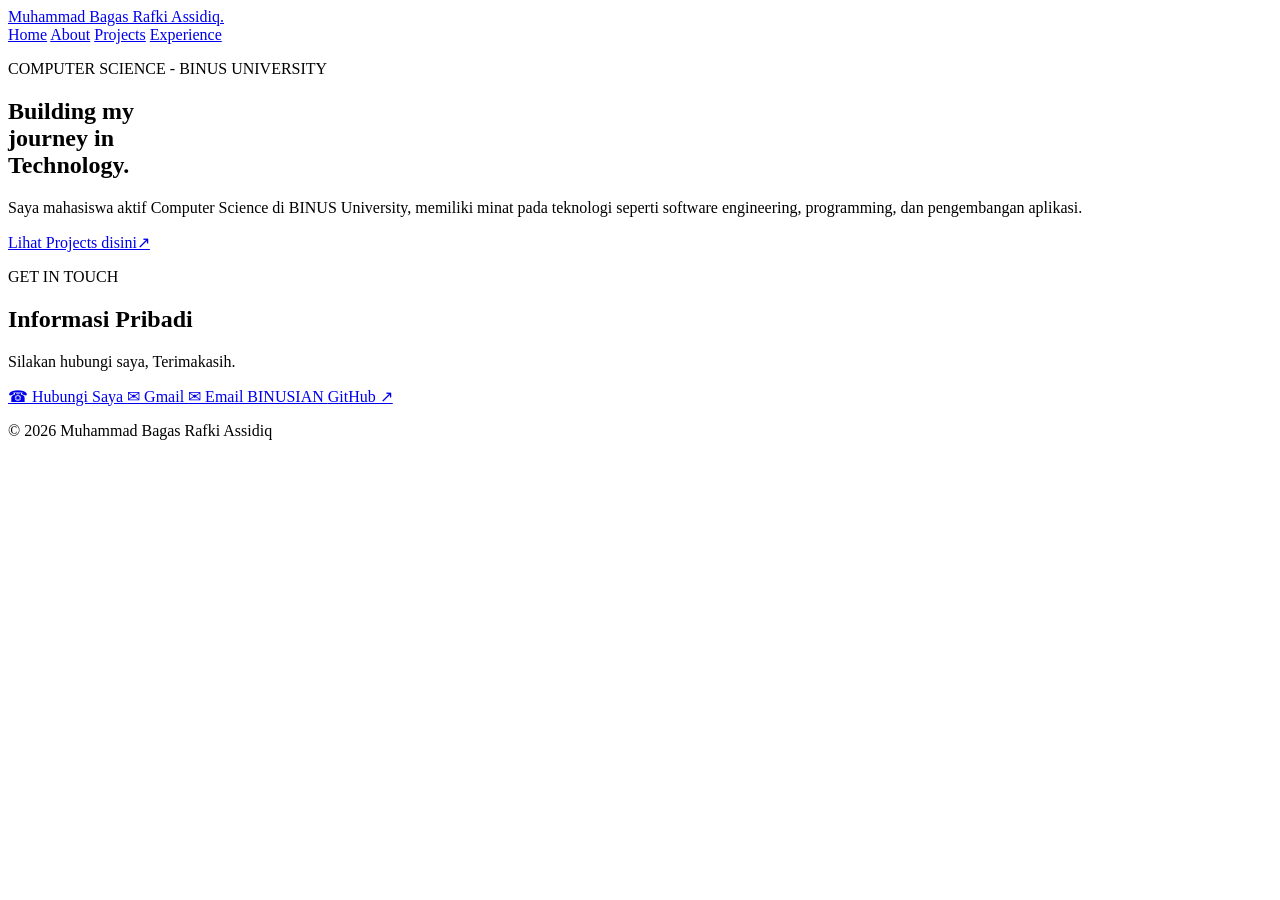
==== index.html @ 5c9c70c6 "Add files via upload" ====
<!DOCTYPE html>
<html lang="id">

<head>
    <meta charset="UTF-8">
    <meta name="viewport" content="width=device-width, initial-scale=1.0">

    <title>Muhammad Bagas Rafki Assidiq | Portfolio</title>

    <link rel="stylesheet" href="style.css">
</head>

<body>

    <header>
        <a href="index.html" class="logo">Muhammad Bagas Rafki Assidiq.</a>

        <nav>
            <a href="index.html">Home</a>
            <a href="about.html">About</a>
            <a href="projects.html">Projects</a>
            <a href="experience.html">Experience</a>
        </nav>
    </header>

    <main>
        <section class="hero">

            <p class="subtitle">
                COMPUTER SCIENCE - BINUS UNIVERSITY
            </p>

            <h1>
                Building my<br>
                journey in<br>
                Technology.
            </h1>

            <p class="description">
                Saya mahasiswa aktif Computer Science di BINUS University,
                memiliki minat pada teknologi seperti software engineering,
                programming, dan pengembangan aplikasi.
            </p>

            <div class="hero-buttons">
                <a href="projects.html" class="btn-primary">
                    Lihat Projects disini↗
                </a>

            </div>

        </section>

        <section id="contact" class="contact">
            <p class="subtitle">GET IN TOUCH</p>

            <h2>Informasi Pribadi</h2>

            <p>
                Silakan hubungi saya,
                Terimakasih.
            </p>

            <a href="+6282255324294" class="phone-link">
                ☎ Hubungi Saya
            </a>

            <a href="mailto:bagasrafki2511@gmail.com" 
            class="contact-link">
             ✉ Gmail </a>

            <a href="mailto:muhammad.assidiq@binus.ac.id"
            class="contact-link">
            ✉ Email BINUSIAN </a>

            <a href="https://github.com/bagasrafki2511" 
            target="_blank" rel="noopener noreferrer" class="contact-link"> 
            GitHub ↗ </a>
        </section>
    </main>

    <footer>
        <p>© 2026 Muhammad Bagas Rafki Assidiq</p>
    </footer>

</body>
</html>
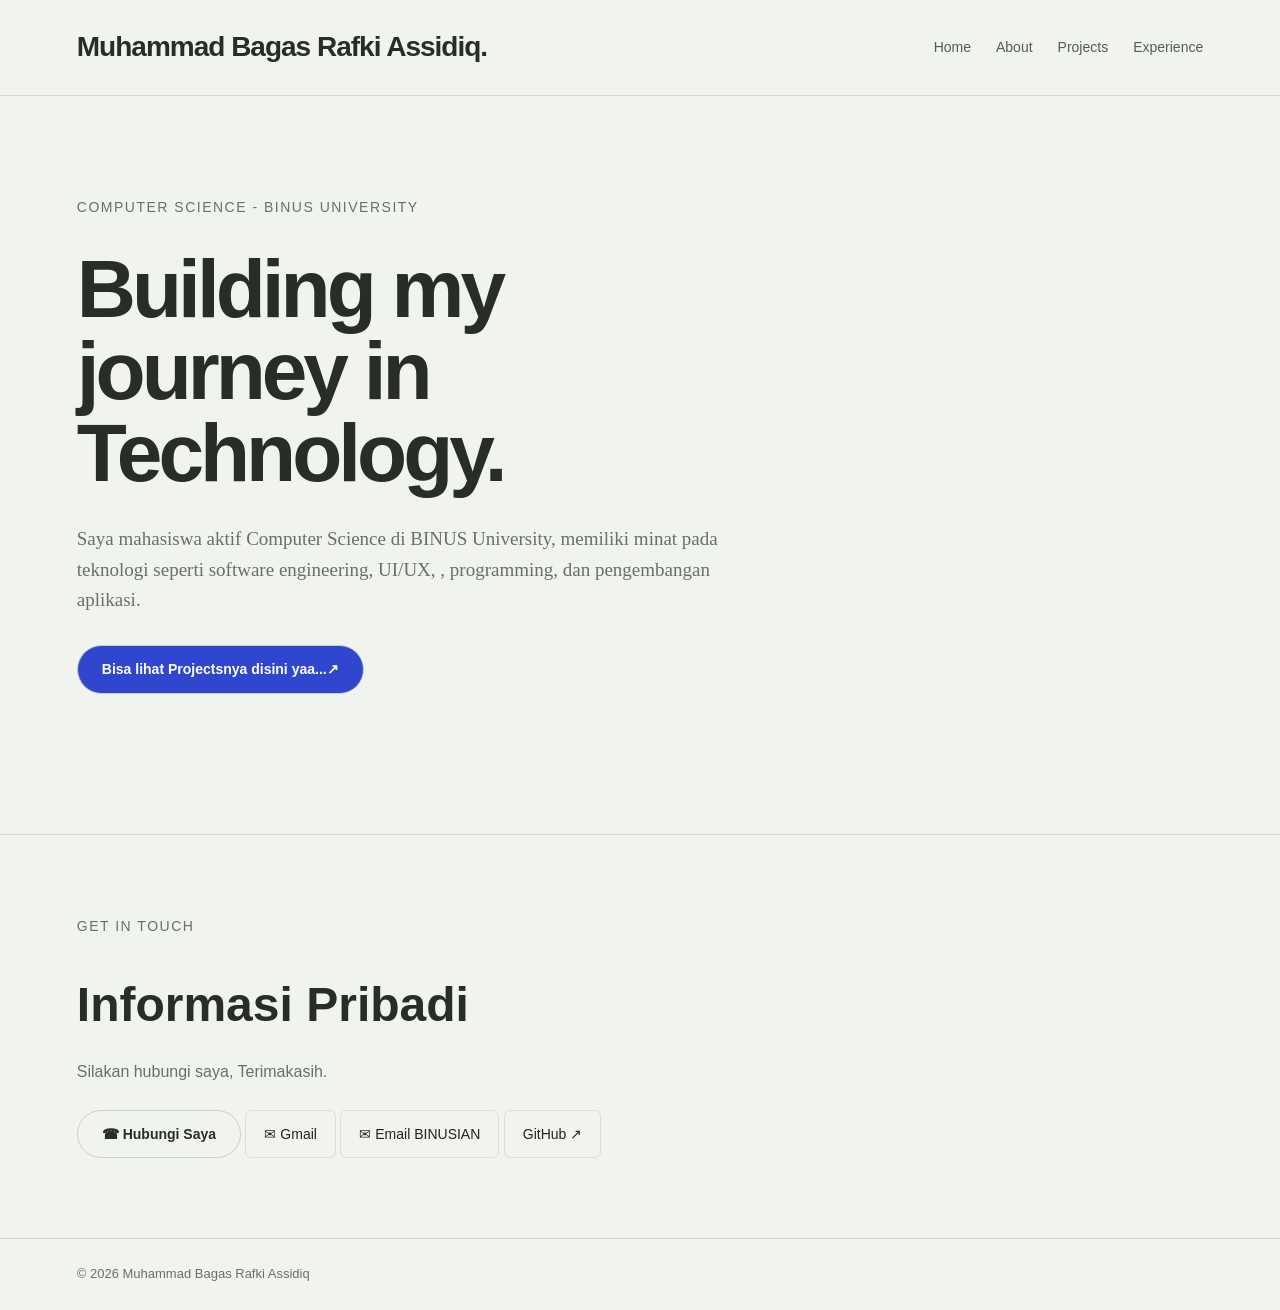
==== commit 55bf3bf7: "Add files via upload" ====
--- a/index.html
+++ b/index.html
@@ -38,13 +38,13 @@
 
             <p class="description">
                 Saya mahasiswa aktif Computer Science di BINUS University,
-                memiliki minat pada teknologi seperti software engineering,
-                programming, dan pengembangan aplikasi.
+                memiliki minat pada teknologi seperti software engineering, UI/UX,
+                , programming, dan pengembangan aplikasi.
             </p>
 
             <div class="hero-buttons">
                 <a href="projects.html" class="btn-primary">
-                    Lihat Projects disini↗
+                    Bisa lihat Projectsnya disini yaa...↗
                 </a>
 
             </div>
--- a/style.css
+++ b/style.css
@@ -0,0 +1,549 @@
+
+/*
+   INDEX HOME*/
+
+* {
+    margin: 0;
+    padding: 0;
+    box-sizing: border-box;
+}
+
+html {
+    scroll-behavior: smooth;
+}
+
+body {
+    background-color: #f1f3ee;
+    color: #292d27;
+    font-family: Arial, sans-serif;
+    line-height: 1.6;
+}
+
+a {
+    text-decoration: none;
+}
+
+
+header {
+    display: flex;
+    justify-content: space-between;
+    align-items: center;
+    padding: 25px 6%;
+    border-bottom: 1px solid #d5d9d2;
+    gap: 25px;
+}
+
+.logo {
+    color: #292d27;
+    font-size: 28px;
+    font-weight: bold;
+    letter-spacing: -1px;
+    white-space: nowrap;
+}
+
+nav {
+    display: flex;
+    gap: 25px;
+}
+
+nav a {
+    color: #555c53;
+    font-size: 14px;
+}
+
+nav a:hover {
+    color: #3046cf;
+}
+
+
+.hero {
+    min-height: 82vh;
+    padding: 100px 6%;
+}
+
+.subtitle {
+    color: #687166;
+    font-size: 14px;
+    letter-spacing: 1.5px;
+    margin-bottom: 30px;
+}
+
+.hero h1 {
+    font-size: 82px;
+    line-height: 1;
+    letter-spacing: -4px;
+    margin-bottom: 30px;
+}
+
+.description {
+    max-width: 650px;
+    color: #687166;
+    font-family: Georgia, serif;
+    font-size: 19px;
+}
+
+
+.hero-buttons {
+    display: flex;
+    flex-wrap: wrap;
+    gap: 15px;
+    margin-top: 30px;
+}
+
+.hero-buttons a,
+.phone-link {
+    display: inline-block;
+    padding: 12px 24px;
+    border: 1px solid #cbd0c8;
+    border-radius: 30px;
+    font-size: 14px;
+    font-weight: bold;
+}
+
+.btn-primary {
+    background-color: #3046cf;
+    color: white;
+    border-color: #3046cf;
+}
+
+.hero-buttons a:hover,
+.phone-link:hover {
+    opacity: 0.75;
+}
+
+
+
+.contact {
+    padding: 80px 6%;
+    border-top: 1px solid #d5d9d2;
+}
+
+.contact h2 {
+    font-size: 48px;
+    margin-bottom: 15px;
+}
+
+.contact > p:not(.subtitle) {
+    color: #687166;
+    margin-bottom: 25px;
+}
+
+.phone-link {
+    color: #292d27;
+}
+
+
+footer {
+    padding: 25px 6%;
+    border-top: 1px solid #d5d9d2;
+    color: #687166;
+    font-size: 13px;
+}
+
+
+
+@media (max-width: 1000px) {
+    header {
+        flex-wrap: wrap;
+    }
+
+    .logo {
+        white-space: normal;
+    }
+}
+
+@media (max-width: 700px) {
+    header {
+        align-items: flex-start;
+        flex-direction: column;
+        gap: 18px;
+    }
+
+    .logo {
+        font-size: 23px;
+    }
+
+    nav {
+        flex-wrap: wrap;
+        gap: 12px 18px;
+    }
+
+    .hero {
+        min-height: auto;
+        padding: 80px 6% 100px;
+    }
+
+    .hero h1 {
+        font-size: 52px;
+        letter-spacing: -2px;
+    }
+
+    .description {
+        font-size: 17px;
+    }
+
+    .contact h2 {
+        font-size: 38px;
+    }
+}
+
+
+.contact-links {
+    display: flex;
+    flex-wrap: wrap;
+    justify-content: center;
+    gap: 14px;
+    margin-top: 28px;
+}
+
+.contact-link {
+    display: inline-block;
+    padding: 12px 18px;
+    border: 1px solid #dddddd;
+    border-radius: 6px;
+    color: #222222;
+    text-decoration: none;
+    font-size: 14px;
+    transition: 0.2s ease;
+}
+
+.contact-link:hover {
+    background-color: #222222;
+    color: #ffffff;
+    border-color: #222222;
+}
+
+
+@media (max-width: 700px) {
+    .contact-links {
+        flex-direction: column;
+        align-items: stretch;
+    }
+
+    .contact-link {
+        text-align: center;
+    }
+}
+
+/*
+
+ABOUT
+
+*/
+
+
+.about {
+    padding: 90px 6%;
+    min-height: 82vh;
+}
+
+.about h1 {
+    font-size: 72px;
+    line-height: 1.1;
+    letter-spacing: -3px;
+    margin-bottom: 35px;
+}
+
+.about-description {
+    max-width: 750px;
+    color: #687166;
+    font-family: Georgia, serif;
+    font-size: 19px;
+    margin-bottom: 20px;
+}
+
+
+.about-info {
+    display: grid;
+    grid-template-columns: repeat(2, minmax(0, 1fr));
+    gap: 40px;
+    max-width: 900px;
+    margin-top: 55px;
+    padding-top: 30px;
+    border-top: 1px solid #d5d9d2;
+}
+
+.about-info h3 {
+    font-size: 20px;
+    margin-bottom: 20px;
+}
+
+.about-info p {
+    color: #687166;
+    margin-bottom: 5px;
+}
+
+
+.education-item {
+    margin-bottom: 28px;
+}
+
+.education-item h4 {
+    font-size: 17px;
+    margin: 5px 0;
+}
+
+.education-year {
+    color: #3046cf !important;
+    font-size: 14px;
+    font-weight: bold;
+    margin-bottom: 5px;
+}
+
+
+@media (max-width: 700px) {
+
+    .about {
+        padding: 70px 6%;
+    }
+
+    .about h1 {
+        font-size: 52px;
+        letter-spacing: -2px;
+    }
+
+    .about-description {
+        font-size: 17px;
+    }
+
+    .about-info {
+        grid-template-columns: 1fr;
+        gap: 25px;
+    }
+}
+
+/* 
+Projects
+*/
+
+
+.projects {
+    padding: 90px 6%;
+    min-height: 82vh;
+}
+
+.projects > h1 {
+    font-size: 72px;
+    line-height: 1.1;
+    letter-spacing: -3px;
+    margin-bottom: 25px;
+}
+
+.projects-intro {
+    max-width: 650px;
+    color: #687166;
+    font-family: Georgia, serif;
+    font-size: 19px;
+    margin-bottom: 50px;
+}
+
+
+
+.project-card {
+    max-width: 900px;
+    padding: 35px;
+    border: 1px solid #d5d9d2;
+    border-radius: 8px;
+}
+
+.project-number {
+    color: #3046cf;
+    font-size: 13px;
+    font-weight: bold;
+    letter-spacing: 1px;
+    margin-bottom: 20px;
+}
+
+.project-card h2 {
+    font-size: 36px;
+    line-height: 1.2;
+    letter-spacing: -1px;
+    margin-bottom: 15px;
+}
+
+.project-full-title {
+    color: #555c53;
+    font-size: 16px;
+    font-weight: bold;
+    margin-bottom: 20px;
+}
+
+.project-description {
+    max-width: 750px;
+    color: #687166;
+    font-family: Georgia, serif;
+    font-size: 17px;
+    margin-bottom: 30px;
+}
+
+.project-card h3 {
+    font-size: 18px;
+    margin-bottom: 12px;
+}
+
+.project-list {
+    padding-left: 22px;
+    color: #687166;
+    margin-bottom: 30px;
+}
+
+.project-list li {
+    padding-left: 5px;
+    margin-bottom: 8px;
+}
+
+
+.tech-list {
+    display: flex;
+    flex-wrap: wrap;
+    gap: 10px;
+    margin-bottom: 35px;
+}
+
+.tech-list span {
+    padding: 7px 14px;
+    border: 1px solid #cbd0c8;
+    border-radius: 20px;
+    color: #555c53;
+    font-size: 13px;
+}
+
+
+.project-footer {
+    display: flex;
+    flex-wrap: wrap;
+    justify-content: space-between;
+    gap: 10px;
+    padding-top: 20px;
+    border-top: 1px solid #d5d9d2;
+    color: #687166;
+    font-size: 13px;
+}
+
+
+@media (max-width: 700px) {
+
+    .projects {
+        padding: 70px 6%;
+    }
+
+    .projects > h1 {
+        font-size: 48px;
+        letter-spacing: -2px;
+    }
+
+    .projects-intro {
+        font-size: 17px;
+    }
+
+    .project-card {
+        padding: 22px;
+    }
+
+    .project-card h2 {
+        font-size: 29px;
+    }
+
+    .project-footer {
+        flex-direction: column;
+    }
+}
+
+/* EKSPERIEN 
+*/
+
+
+.experience {
+    padding: 90px 6%;
+    min-height: 82vh;
+}
+
+.experience > h1 {
+    font-size: 72px;
+    line-height: 1.1;
+    letter-spacing: -3px;
+    margin-bottom: 25px;
+}
+
+.experience-intro {
+    max-width: 650px;
+    color: #687166;
+    font-family: Georgia, serif;
+    font-size: 19px;
+    margin-bottom: 55px;
+}
+
+
+.experience-item {
+    display: grid;
+    grid-template-columns: 150px 1fr;
+    gap: 35px;
+    max-width: 900px;
+    padding: 30px 0;
+    border-top: 1px solid #d5d9d2;
+}
+
+.experience-year {
+    color: #3046cf;
+    font-size: 14px;
+    font-weight: bold;
+}
+
+.experience-content h2 {
+    font-size: 25px;
+    line-height: 1.3;
+    margin-bottom: 8px;
+}
+
+.experience-role {
+    color: #555c53;
+    font-size: 15px;
+    font-weight: bold;
+    margin-bottom: 15px;
+}
+
+.experience-description {
+    max-width: 600px;
+    color: #687166;
+    font-family: Georgia, serif;
+    font-size: 17px;
+}
+
+
+@media (max-width: 700px) {
+
+    .experience {
+        padding: 70px 6%;
+    }
+
+    .experience > h1 {
+        font-size: 52px;
+        letter-spacing: -2px;
+    }
+
+    .experience-intro {
+        font-size: 17px;
+    }
+
+    .experience-item {
+        grid-template-columns: 1fr;
+        gap: 12px;
+    }
+
+    .experience-content h2 {
+        font-size: 22px;
+    }
+}
+
+.experience-link {
+    display: inline-block;
+    margin-top: 18px;
+    color: #3046cf;
+    font-size: 14px;
+    font-weight: bold;
+    text-decoration: none;
+}
+
+.experience-link:hover {
+    opacity: 0.7;
+}
